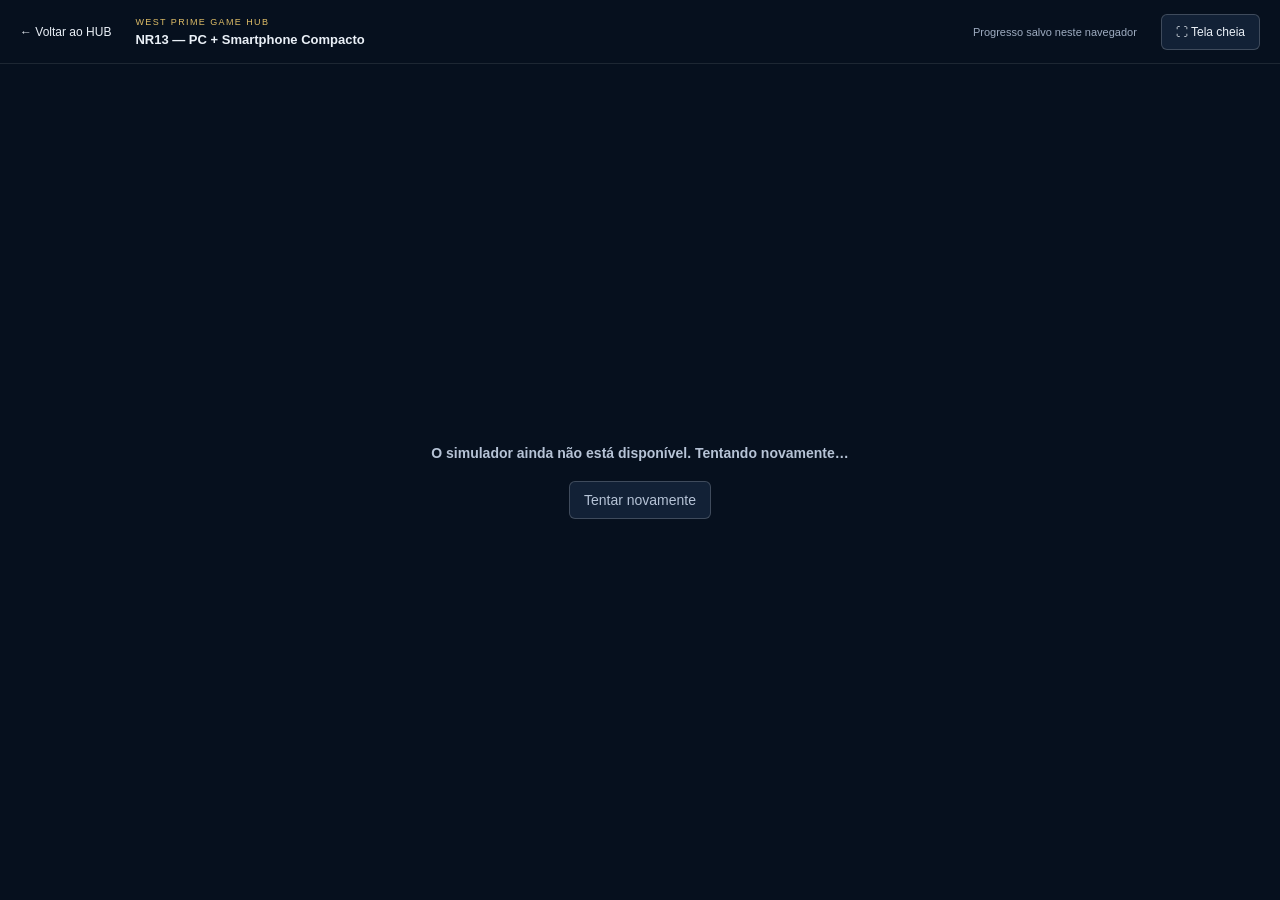
==== public/jogar/nr13-compacto/index.html @ 81525b83 "Publish separate NR13 compact PC and smartphone edition" ====
<!doctype html><html lang="pt-BR"><head><meta charset="utf-8"><meta name="viewport" content="width=device-width,initial-scale=1,viewport-fit=cover"><meta name="theme-color" content="#081321"><title>NR13 — PC + Smartphone Compacto | West Prime Game HUB</title><link rel="icon" href="../../favicon.svg"><link rel="stylesheet" href="../../player.css"></head><body>
<header class="player-header"><a id="hub-back" href="../../">← <span>Voltar ao HUB</span></a><div class="player-title"><small>WEST PRIME GAME HUB</small><strong>NR13 — PC + Smartphone Compacto</strong></div><span id="save-status" role="status">Progresso salvo neste navegador</span><div class="player-actions"><button id="restart" hidden>Jogar novamente</button><button id="fullscreen" aria-label="Tela cheia">⛶ <span>Tela cheia</span></button></div></header>
<main id="stage"><section id="loading" role="status"><strong id="loading-message">Preparando o simulador…</strong><button id="retry" hidden>Tentar novamente</button></section></main>
<dialog id="leave-dialog" aria-labelledby="leave-title"><h2 id="leave-title">Voltar à biblioteca?</h2><p>Seu progresso será salvo neste navegador.</p><div><button id="stay">Continuar jogando</button><button id="leave">Voltar ao HUB</button></div><p id="leave-error" role="status"></p></dialog>
<script type="module" src="../../player.mjs"></script></body></html>
---- public/player.css ----
*{box-sizing:border-box}body{margin:0;background:#06101e;color:#eaf0f7;font-family:Arial,sans-serif;height:100dvh;display:flex;flex-direction:column;overflow:hidden}button,a{color:inherit;font:inherit}a{text-decoration:none}button{cursor:pointer;background:#122136;border:1px solid #ffffff30;border-radius:6px;padding:10px 14px}button:hover{border-color:#edc35b}a:focus-visible,button:focus-visible{outline:3px solid #edc35b;outline-offset:3px}[hidden]{display:none!important}.player-header{height:64px;flex-shrink:0;padding:0 20px;display:flex;align-items:center;gap:24px;border-bottom:1px solid #ffffff18}.player-header>a{font-size:12px;white-space:nowrap}.player-title{display:flex;flex-direction:column;gap:5px}.player-title small{font-size:9px;letter-spacing:1.4px;color:#dfbd67}.player-title strong{font-size:13px}.player-header>#save-status{margin-left:auto;font-size:11px;color:#9eacc1}.player-actions{display:flex;gap:8px}.player-actions button{font-size:12px}#stage{flex:1;min-height:0;position:relative}iframe{border:0;display:block;width:100%;height:100%;background:#071321}#loading{height:100%;display:flex;align-items:center;justify-content:center;flex-direction:column;gap:20px;font-size:14px;color:#b6c3d6}dialog{color:#eaf0f7;background:#101e31;border:1px solid #dcba6040;border-radius:9px;padding:26px;max-width:440px;width:calc(100% - 32px)}dialog::backdrop{background:#020812d9}dialog h2{font-size:22px;margin:0 0 12px}dialog p{font-size:13px;color:#b5c2d3;line-height:1.7}dialog>div{display:flex;gap:10px;margin-top:22px}#leave{background:#edc35b;color:#081321}#leave-error:empty{display:none}@media(max-width:760px){.player-header{height:48px;padding:0 10px;gap:12px}.player-title small{font-size:7px;letter-spacing:.6px}.player-title strong{font-size:10px}.player-header>a{font-size:10px}.player-header>#save-status{display:none}.player-actions{margin-left:auto}.player-actions button{padding:7px 10px;font-size:10px}#fullscreen span{display:none}#fullscreen{font-size:18px}}@media(max-width:380px){.player-title small{display:none}.player-header{gap:8px}.player-title strong{font-size:9px}}
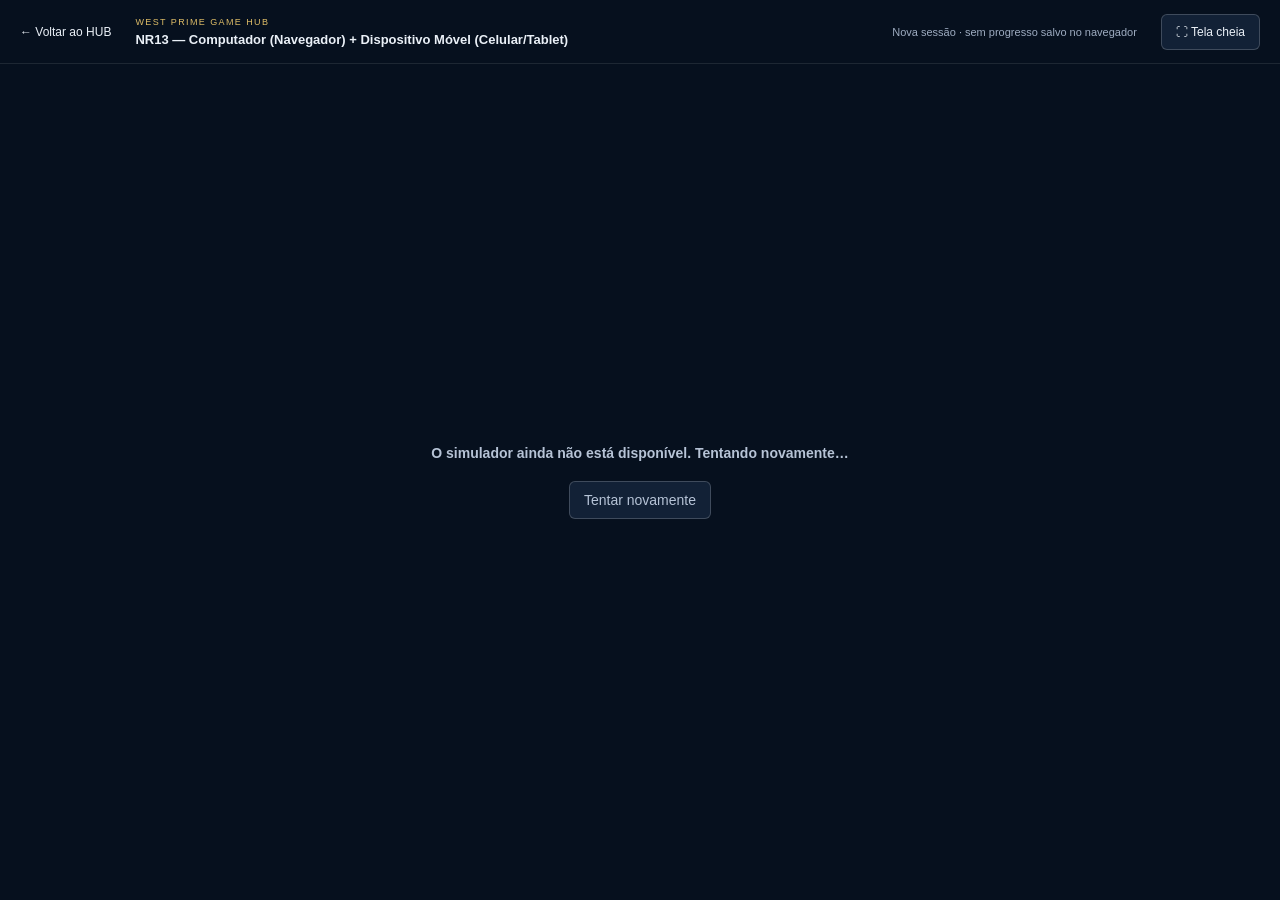
==== commit aef92686: "Publish NR13 2.1.3 with fresh sessions, camera settings and lightweight loading" ====
--- a/public/jogar/nr13-compacto/index.html
+++ b/public/jogar/nr13-compacto/index.html
@@ -1,5 +1,5 @@
-<!doctype html><html lang="pt-BR"><head><meta charset="utf-8"><meta name="viewport" content="width=device-width,initial-scale=1,viewport-fit=cover"><meta name="theme-color" content="#081321"><title>NR13 — PC + Smartphone Compacto | West Prime Game HUB</title><link rel="icon" href="../../favicon.svg"><link rel="stylesheet" href="../../player.css"></head><body>
-<header class="player-header"><a id="hub-back" href="../../">← <span>Voltar ao HUB</span></a><div class="player-title"><small>WEST PRIME GAME HUB</small><strong>NR13 — PC + Smartphone Compacto</strong></div><span id="save-status" role="status">Progresso salvo neste navegador</span><div class="player-actions"><button id="restart" hidden>Jogar novamente</button><button id="fullscreen" aria-label="Tela cheia">⛶ <span>Tela cheia</span></button></div></header>
+<!doctype html><html lang="pt-BR"><head><meta charset="utf-8"><meta name="viewport" content="width=device-width,initial-scale=1,viewport-fit=cover"><meta name="theme-color" content="#081321"><title>NR13 — Computador (Navegador) + Dispositivo Móvel (Celular/Tablet) | West Prime Game HUB</title><link rel="icon" type="image/png" sizes="32x32" href="../../favicon-32.png?v=4"><link rel="stylesheet" href="../../player.css"></head><body>
+<header class="player-header"><a id="hub-back" href="../../">← <span>Voltar ao HUB</span></a><div class="player-title"><small>WEST PRIME GAME HUB</small><strong>NR13 — Computador (Navegador) + Dispositivo Móvel (Celular/Tablet)</strong></div><span id="save-status" role="status">Nova sessão · sem progresso salvo no navegador</span><div class="player-actions"><button id="restart" hidden>Jogar novamente</button><button id="fullscreen" aria-label="Tela cheia">⛶ <span>Tela cheia</span></button></div></header>
 <main id="stage"><section id="loading" role="status"><strong id="loading-message">Preparando o simulador…</strong><button id="retry" hidden>Tentar novamente</button></section></main>
-<dialog id="leave-dialog" aria-labelledby="leave-title"><h2 id="leave-title">Voltar à biblioteca?</h2><p>Seu progresso será salvo neste navegador.</p><div><button id="stay">Continuar jogando</button><button id="leave">Voltar ao HUB</button></div><p id="leave-error" role="status"></p></dialog>
-<script type="module" src="../../player.mjs"></script></body></html>
+<dialog id="leave-dialog" aria-labelledby="leave-title"><h2 id="leave-title">Voltar à biblioteca?</h2><p>Esta sessão será encerrada. Ao voltar, o treinamento começará do início.</p><div><button id="stay">Continuar jogando</button><button id="leave">Voltar ao HUB</button></div><p id="leave-error" role="status"></p></dialog>
+<script type="module" src="../../player.mjs?v=213"></script></body></html>
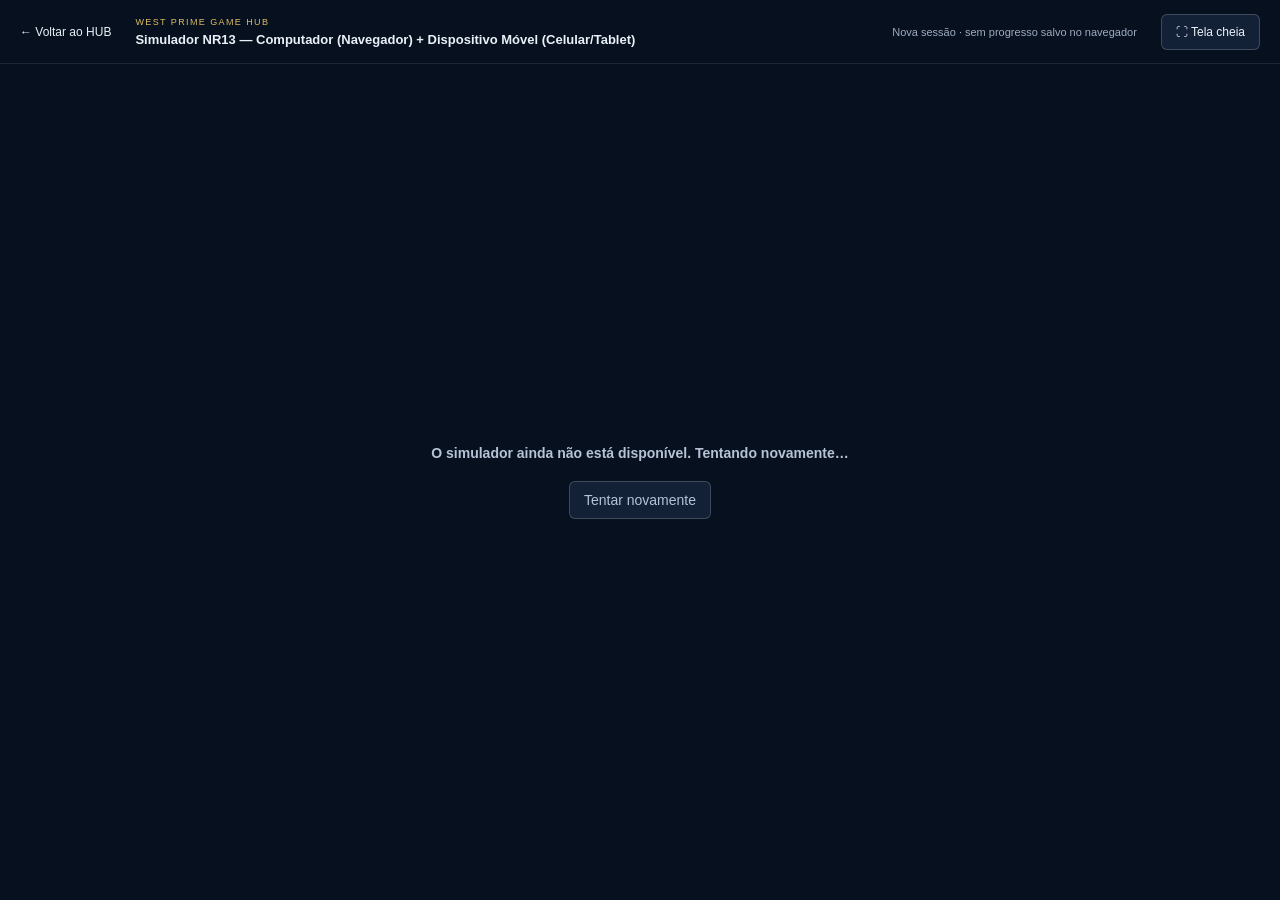
==== commit 9307d829: "Corrige idiomas do NR13 e consolida biblioteca com nova marca" ====
--- a/public/jogar/nr13-compacto/index.html
+++ b/public/jogar/nr13-compacto/index.html
@@ -1,5 +1,5 @@
-<!doctype html><html lang="pt-BR"><head><meta charset="utf-8"><meta name="viewport" content="width=device-width,initial-scale=1,viewport-fit=cover"><meta name="theme-color" content="#081321"><title>NR13 — Computador (Navegador) + Dispositivo Móvel (Celular/Tablet) | West Prime Game HUB</title><link rel="icon" type="image/png" sizes="32x32" href="../../favicon-32.png?v=4"><link rel="stylesheet" href="../../player.css"></head><body>
-<header class="player-header"><a id="hub-back" href="../../">← <span>Voltar ao HUB</span></a><div class="player-title"><small>WEST PRIME GAME HUB</small><strong>NR13 — Computador (Navegador) + Dispositivo Móvel (Celular/Tablet)</strong></div><span id="save-status" role="status">Nova sessão · sem progresso salvo no navegador</span><div class="player-actions"><button id="restart" hidden>Jogar novamente</button><button id="fullscreen" aria-label="Tela cheia">⛶ <span>Tela cheia</span></button></div></header>
+<!doctype html><html lang="pt-BR"><head><meta charset="utf-8"><meta name="viewport" content="width=device-width,initial-scale=1,viewport-fit=cover"><meta name="theme-color" content="#081321"><title>Simulador NR13 — Computador (Navegador) + Dispositivo Móvel (Celular/Tablet) | West Prime Game HUB</title><link rel="icon" type="image/png" sizes="32x32" href="../../favicon-32.png?v=4"><link rel="stylesheet" href="../../player.css"></head><body>
+<header class="player-header"><a id="hub-back" href="../../">← <span>Voltar ao HUB</span></a><div class="player-title"><small>WEST PRIME GAME HUB</small><strong>Simulador NR13 — Computador (Navegador) + Dispositivo Móvel (Celular/Tablet)</strong></div><span id="save-status" role="status">Nova sessão · sem progresso salvo no navegador</span><div class="player-actions"><button id="restart" hidden>Jogar novamente</button><button id="fullscreen" aria-label="Tela cheia">⛶ <span>Tela cheia</span></button></div></header>
 <main id="stage"><section id="loading" role="status"><strong id="loading-message">Preparando o simulador…</strong><button id="retry" hidden>Tentar novamente</button></section></main>
 <dialog id="leave-dialog" aria-labelledby="leave-title"><h2 id="leave-title">Voltar à biblioteca?</h2><p>Esta sessão será encerrada. Ao voltar, o treinamento começará do início.</p><div><button id="stay">Continuar jogando</button><button id="leave">Voltar ao HUB</button></div><p id="leave-error" role="status"></p></dialog>
-<script type="module" src="../../player.mjs?v=213"></script></body></html>
+<script type="module" src="../../player.mjs?v=214"></script></body></html>
